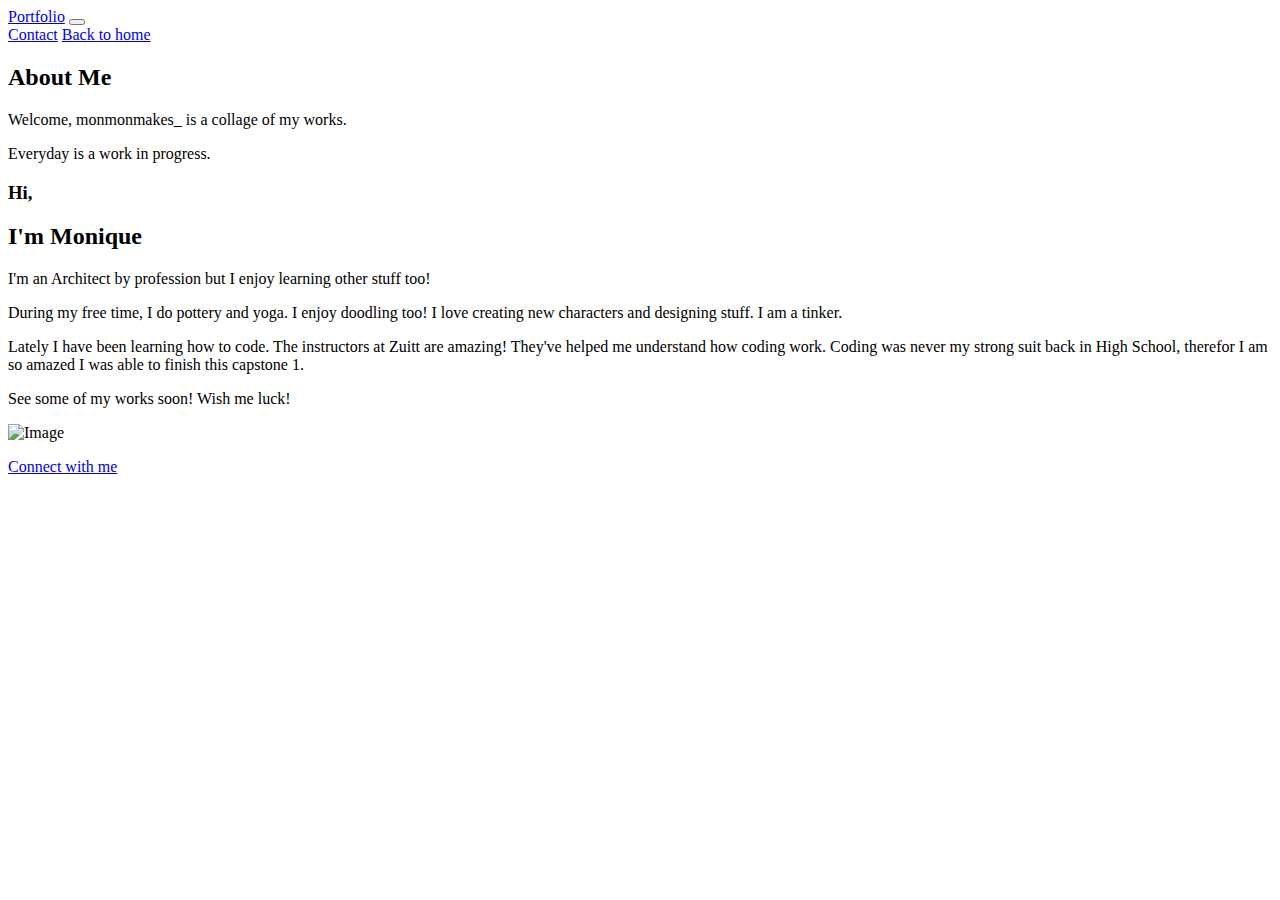
==== about.html @ 08cf62a3 "1st commit" ====
<!DOCTYPE html>
<html lang="en">
<head>
      <meta charset="UTF-8">
      <meta http-equiv="X-UA-Compatible" content="IE=edge">
      <meta name="viewport" content="width=device-width, initial-scale=1.0">

  
    <!-- BOOTSTRAP CSS -->
    <link href="https://cdn.jsdelivr.net/npm/bootstrap@5.0.2/dist/css/bootstrap.min.css" rel="stylesheet" integrity="sha384-EVSTQN3/azprG1Anm3QDgpJLIm9Nao0Yz1ztcQTwFspd3yD65VohhpuuCOmLASjC" crossorigin="anonymous">
  <!-- Google Fonts -->
   <link rel="preconnect" href="https://fonts.googleapis.com">
        <link rel="preconnect" href="https://fonts.gstatic.com" crossorigin>
        <link href="https://fonts.googleapis.com/css2?family=Montserrat&family=Open+Sans&display=swap" rel="stylesheet">

  <!-- Template Main CSS File -->
  <link href="assets/css/style.css" rel="stylesheet">

<!-- FONT AWSOME -->
    <link rel="stylesheet" href="https://pro.fontawesome.com/releases/v5.10.0/css/all.css" integrity="sha384-AYmEC3Yw5cVb3ZcuHtOA93w35dYTsvhLPVnYs9eStHfGJvOvKxVfELGroGkvsg+p" crossorigin="anonymous"/>

  <title>About monmonmakes_</title>



</head>


  <!-- ======= Navbar ======= -->

<body>
    <header id="header">


      
         <div class="menu-bar">
            <nav class="navbar navbar-expand-lg navbar-light">
                <div class="container-fluid">
                
                  <a class="navbar-brand" href="index.html">Portfolio</a>
                  <button class="navbar-toggler" type="button" data-bs-toggle="collapse" data-bs-target="#navbarNavAltMarkup" aria-controls="navbarNavAltMarkup" aria-expanded="false" aria-label="Toggle navigation">
                    <i class="fas fa-bars"></i>
                  </button>
                  <div class="collapse navbar-collapse" id="navbarNavAltMarkup">
                    <div class="navbar-nav ms-auto">
                      <a class="nav-link" href="contact.html">Contact</a>
                      <a class="nav-link" href="index.html">Back to home</a>
                    </div>
                  </div>
                </div>
              </nav>
        </div>

 <main id="main">

    <section class="section pb-5">
      <div class="container">
        <div class="row mb-5 align-items-end">
          <div class="col-md-6">

            <h2>About Me</h2>
            <p class="mb-0">Welcome, monmonmakes_ is a collage of my works. </p>
            <p class="mb-0"> Everyday is a work in progress.</p>
          </div>

        </div>

        <div class="row">
          <div class="col-md-4 ml-auto order-2">
            <h3 class="h3 mb-4">Hi,</h3> 
             
           <h2> I'm Monique</h2>
            <p>I'm an Architect by profession but I enjoy learning other stuff too!</p>
            <p>During my free time, I do pottery and yoga. I enjoy doodling too! I love creating new characters and designing stuff. I am a tinker.</p>
            <p>Lately I have been learning how to code. The instructors at Zuitt are amazing! They've helped me understand how coding work. Coding was never my strong suit back in High School, therefor I am so amazed I was able to finish this capstone 1.</p>

           <p> See some of my works soon! Wish me luck!</p>
          </div>

          <div class="col-md-7 mb-5 mb-md-0">
            <p><img src="assets/img/person_1_sq.png" alt="Image" class="img-fluid"></p>
                <p><a href="https://www.linkedin.com/in/monique-alyson-g-7a16aa119/" class="readmore">Connect with me</a></p>
          </div>

        </div>

      </div>

    </section>

  </main><!-- End #main -->





 <!-- BOOTSTRAP JAVASCRIPT -->
    <script src="https://cdn.jsdelivr.net/npm/@popperjs/core@2.9.2/dist/umd/popper.min.js" integrity="sha384-IQsoLXl5PILFhosVNubq5LC7Qb9DXgDA9i+tQ8Zj3iwWAwPtgFTxbJ8NT4GN1R8p" crossorigin="anonymous"></script>
    <script src="https://cdn.jsdelivr.net/npm/bootstrap@5.0.2/dist/js/bootstrap.min.js" integrity="sha384-cVKIPhGWiC2Al4u+LWgxfKTRIcfu0JTxR+EQDz/bgldoEyl4H0zUF0QKbrJ0EcQF" crossorigin="anonymous"></script>

</body>

</html>
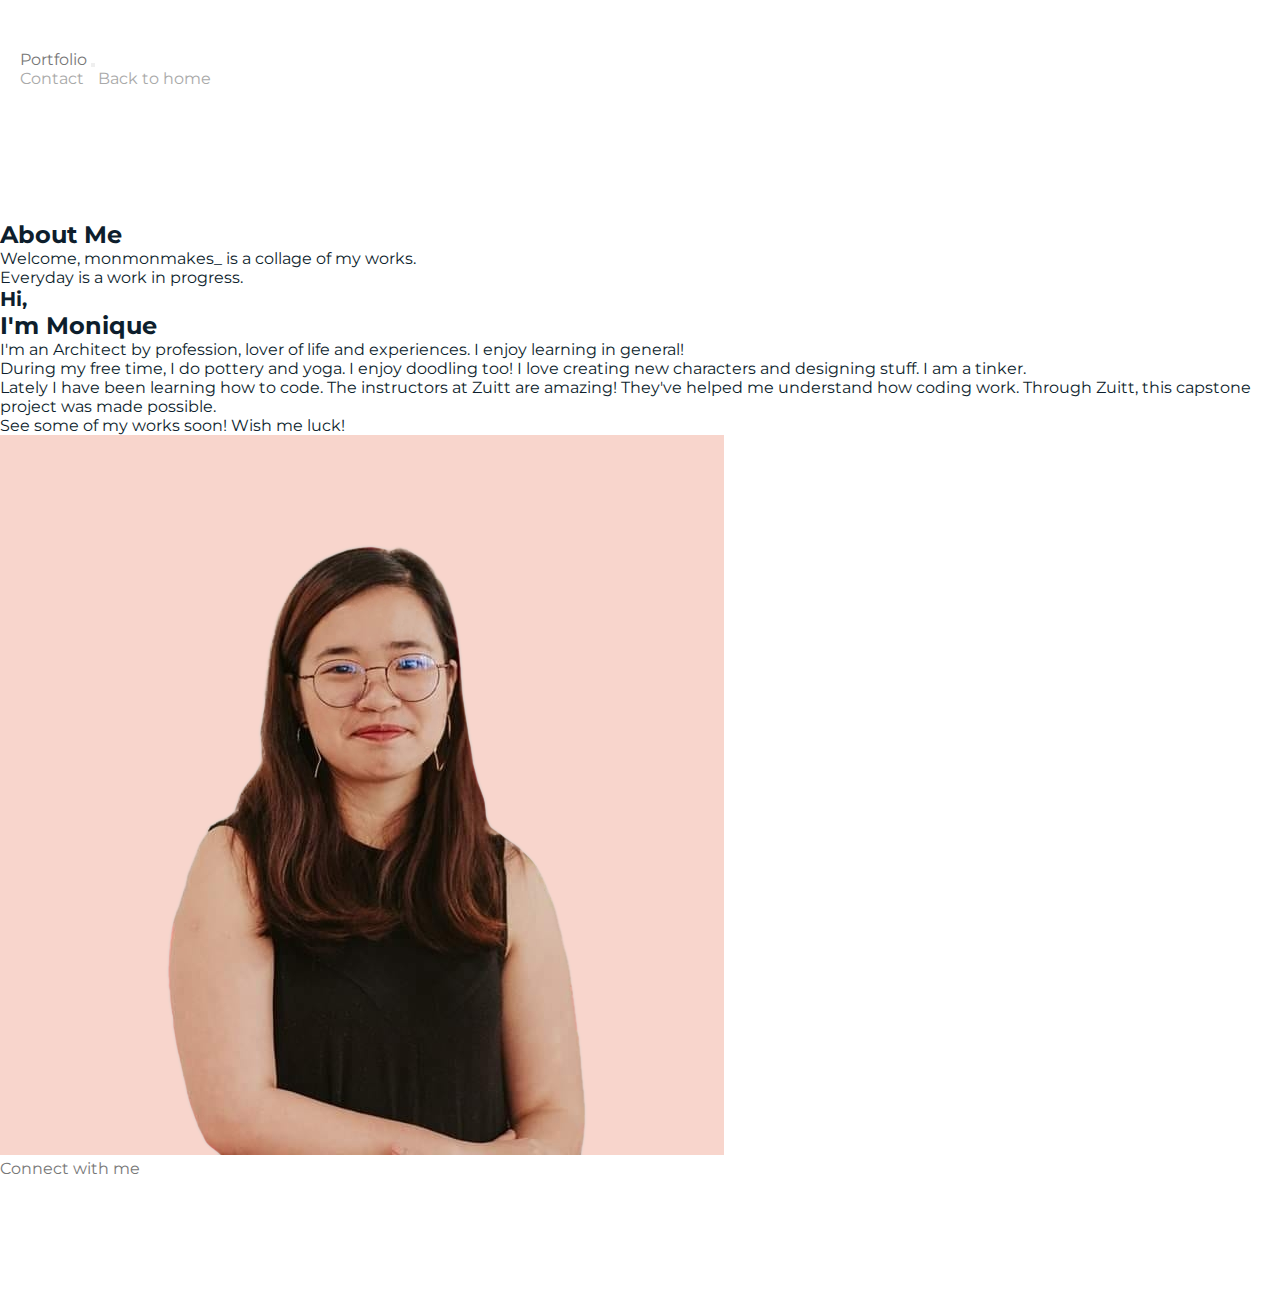
==== commit 2bd545a2: "done" ====
--- a/about.html
+++ b/about.html
@@ -70,9 +70,9 @@
             <h3 class="h3 mb-4">Hi,</h3> 
              
            <h2> I'm Monique</h2>
-            <p>I'm an Architect by profession but I enjoy learning other stuff too!</p>
+            <p>I'm an Architect by profession, lover of life and experiences. I enjoy learning in general!</p>
             <p>During my free time, I do pottery and yoga. I enjoy doodling too! I love creating new characters and designing stuff. I am a tinker.</p>
-            <p>Lately I have been learning how to code. The instructors at Zuitt are amazing! They've helped me understand how coding work. Coding was never my strong suit back in High School, therefor I am so amazed I was able to finish this capstone 1.</p>
+            <p>Lately I have been learning how to code. The instructors at Zuitt are amazing! They've helped me understand how coding work. Through Zuitt, this capstone project was made possible.</p>
 
            <p> See some of my works soon! Wish me luck!</p>
           </div>
--- a/assets/css/style.css
+++ b/assets/css/style.css
@@ -0,0 +1,222 @@
+* {
+  margin: 0;
+  padding: 0;
+  box-sizing: border-box;
+}
+body {
+  font-family: "Montserrat", monospace;
+  color: #0d1e2d;
+}
+
+a {
+  color: #777;
+  text-decoration: none;
+}
+
+h1, h2, h3, h4, h5, h6, .font-heading {
+  font-family: "Montserrat", sans-serif;
+}
+
+
+.section {
+  padding: 7rem 0;
+}
+
+
+
+.item {
+  border: none;
+  margin-bottom: 30px;
+}
+.item .item-wrap {
+  display: block;
+  position: relative;
+  overflow: hidden;
+}
+.item .item-wrap:after {
+  z-index: 2;
+  position: absolute;
+  content: "";
+  top: 0;
+  left: 0;
+  right: 0;
+  bottom: 0;
+  background: rgba(0, 0, 0, 0.4);
+  visibility: hidden;
+  opacity: 0;
+  transition: 0.3s all ease-in-out;
+}
+.item .item-wrap img {
+  transition: 0.3s transform ease;
+  transform: scale(1);
+}
+.item .item-wrap > .work-info {
+  position: absolute;
+  top: 50%;
+  width: 100%;
+  text-align: center;
+  z-index: 3;
+  transform: translateY(-50%);
+  color: #fff;
+  opacity: 0;
+  visibility: hidden;
+  margin-top: 20px;
+  transition: 0.3s all ease;
+}
+.item .item-wrap > .work-info h3 {
+  font-size: 20px;
+  margin-bottom: 0;
+}
+.item .item-wrap > .work-info span {
+  font-size: 14px;
+  text-transform: uppercase;
+  letter-spacing: 0.2rem;
+}
+
+.item .item-wrap:hover img {
+  transform: scale(2);
+}
+.item .item-wrap:hover:after {
+  opacity: 1;
+  visibility: visible;
+}
+.item .item-wrap:hover .work-info {
+  margin-top: 0px;
+  opacity: 1;
+  visibility: visible;
+}
+
+
+
+.h3 {
+  font-size: 20px;
+}
+
+.h4 {
+  font-size: 16px;
+}
+
+.heading {
+  font-size: 28px;
+}
+
+
+.menu-bar {
+  padding-top: 30px;
+}
+.navbar {
+  padding: 20px;
+}
+
+.nav-link {
+  color: darkgrey;
+  font-size: 1rem;
+  margin-right: 10px;
+  border-bottom: 2px solid transparent;
+}
+
+.nav-link:hover {
+  border-bottom: 2px solid var(--secondary);
+}
+.btn {
+  border: outset;
+  border-radius: 5px;
+}
+.btn:hover {
+  font-weight: bold;
+}
+
+* {box-sizing:border-box}
+
+/* Slideshow container */
+.slideshow-container {
+  max-width: 1000px;
+  position: relative;
+  margin: auto;
+}
+
+/* Hide the images by default */
+.mySlides {
+  display: none;
+}
+
+/* Next & previous buttons */
+.prev, .next {
+  cursor: pointer;
+  position: absolute;
+  top: 50%;
+  width: auto;
+  margin-top: -22px;
+  padding: 16px;
+  color: white;
+  font-weight: bold;
+  font-size: 18px;
+  transition: 0.6s ease;
+  border-radius: 0 3px 3px 0;
+  user-select: none;
+}
+
+/* Position the "next button" to the right */
+.next {
+  right: 0;
+  border-radius: 3px 0 0 3px;
+}
+
+/* On hover, add a black background color with a little bit see-through */
+.prev:hover, .next:hover {
+  background-color: rgba(0,0,0,0.8);
+}
+
+/* Caption text */
+.text {
+  color: #f2f2f2;
+  font-size: 15px;
+  padding: 8px 12px;
+  position: absolute;
+  bottom: 8px;
+  width: 100%;
+  text-align: center;
+}
+
+/* Number text (1/3 etc) */
+.numbertext {
+  color: #f2f2f2;
+  font-size: 12px;
+  padding: 8px 12px;
+  position: absolute;
+  top: 0;
+}
+
+/* The dots/bullets/indicators */
+.dot {
+  cursor: pointer;
+  height: 15px;
+  width: 15px;
+  margin: 0 2px;
+  background-color: #bbb;
+  border-radius: 50%;
+  display: inline-block;
+  transition: background-color 0.6s ease;
+}
+
+.active, .dot:hover {
+  background-color: #717171;
+}
+
+/* Fading animation */
+.fade {
+  -webkit-animation-name: fade;
+  -webkit-animation-duration: 1.5s;
+  animation-name: fade;
+  animation-duration: 1.5s;
+}
+
+@-webkit-keyframes fade {
+  from {opacity: .4}
+  to {opacity: 1}
+}
+
+@keyframes fade {
+  from {opacity: .4}
+  to {opacity: 1}
+}